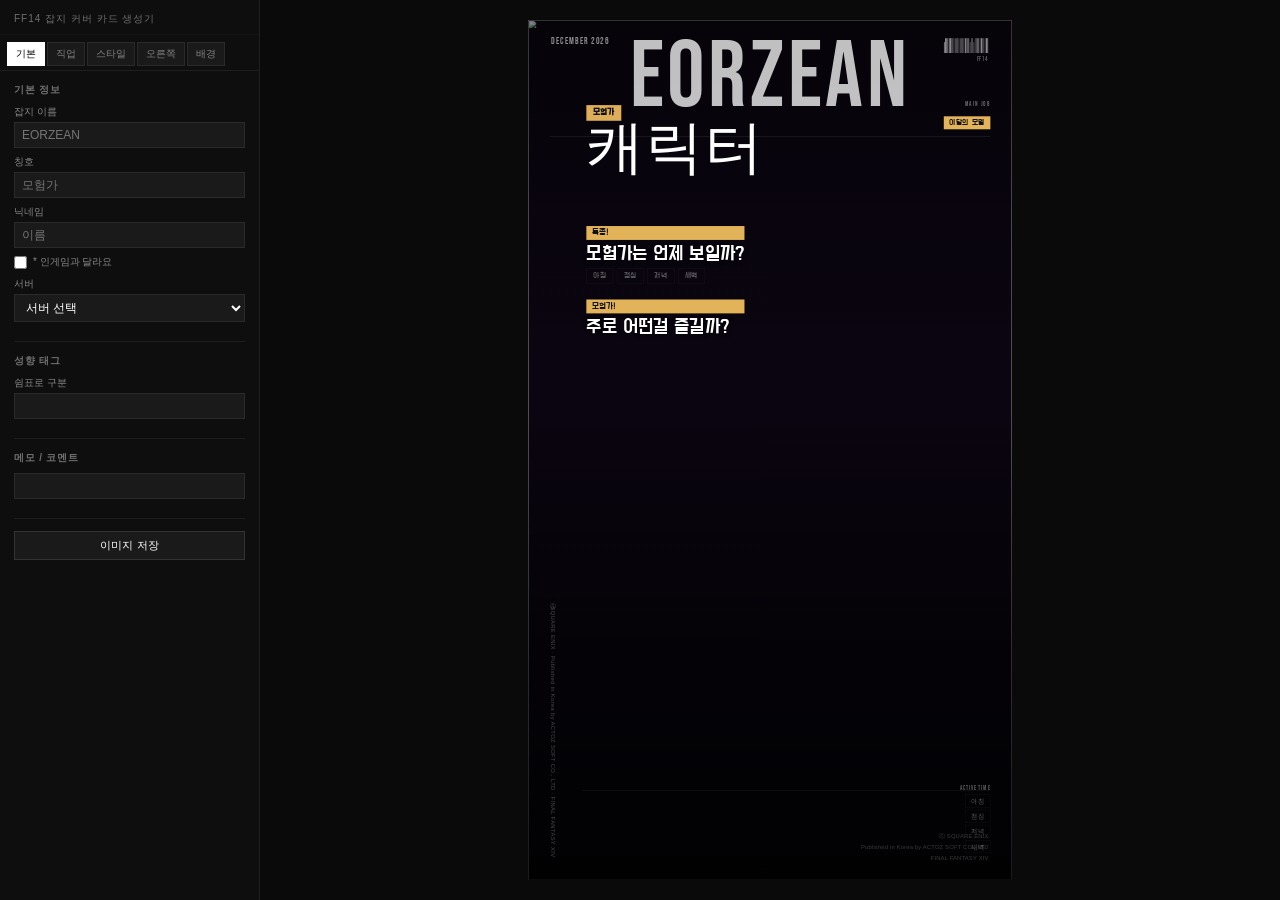
==== index_fixed.html @ 707f7af3 "Merge branch 'main' of https://github.com/afliate/ff14-ppcard" ====
<!DOCTYPE html>
<html lang="ko">
<head>
<meta charset="UTF-8">
<title>FF14 잡지 커버 카드 생성기</title>
<link href="https://fonts.googleapis.com/css2?family=Do+Hyeon&family=Noto+Serif+KR:wght@400;700;900&family=Bebas+Neue&family=Noto+Sans+KR:wght@300;400;500&display=swap" rel="stylesheet">
<script src="https://html2canvas.hertzen.com/dist/html2canvas.min.js"></script>
<style>
* { box-sizing: border-box; margin: 0; padding: 0; }

body {
  background: #111;
  color: white;
  font-family: 'Noto Sans KR', sans-serif;
  display: flex;
  height: 100vh;
  overflow: hidden;
}

/* ══════════════════════════════
   패널
══════════════════════════════ */
.panel {
  width: 260px;
  min-width: 260px;
  background: #0e0e0e;
  border-right: 1px solid #1e1e1e;
  height: 100vh;
  display: flex;
  flex-direction: column;
  font-family: sans-serif;
}
.panel-title {
  font-size: 10px;
  padding: 12px 14px 8px;
  opacity: 0.4;
  letter-spacing: 0.1em;
  text-transform: uppercase;
  border-bottom: 1px solid #1e1e1e;
  flex-shrink: 0;
}

/* 탭 */
.tab-bar {
  display: flex;
  flex-wrap: wrap;
  gap: 2px;
  padding: 7px 7px 4px;
  border-bottom: 1px solid #1e1e1e;
  flex-shrink: 0;
}
.tab-btn {
  padding: 4px 8px;
  background: #1a1a1a;
  border: 1px solid #2a2a2a;
  color: rgba(255,255,255,0.45);
  cursor: pointer;
  font-size: 10px;
  font-family: sans-serif;
  transition: all 0.12s;
}
.tab-btn:hover { background: #242424; color: rgba(255,255,255,0.7); }
.tab-btn.active { background: white; color: black; border-color: white; }
.tab-content { display: none; flex: 1; overflow-y: auto; padding: 12px 14px; }
.tab-content.active { display: block; }

.section { margin-bottom: 12px; padding-bottom: 12px; border-bottom: 1px solid #1e1e1e; }
.section:last-child { border-bottom: none; }
.section h3 { font-size: 10px; opacity: 0.4; margin-bottom: 8px; text-transform: uppercase; letter-spacing: 0.08em; }
.field { display: flex; flex-direction: column; gap: 3px; margin-bottom: 7px; }
.field label { font-size: 10px; opacity: 0.5; }
.field input[type="text"],
.field input[type="range"],
.field select {
  width: 100%;
  padding: 5px 7px;
  background: #1a1a1a;
  border: 1px solid #2a2a2a;
  color: white;
  font-size: 12px;
  font-family: sans-serif;
}
.field input[type="range"] { padding: 4px 0; cursor: pointer; }
.field select option { background: #1a1a1a; }
input[type="file"] { font-size: 11px; color: #888; width: 100%; }
.check-row { display: flex; align-items: center; gap: 6px; margin-top: 4px; }
.check-row input[type="checkbox"] { cursor: pointer; }
.check-row label { font-size: 10px; opacity: 0.5; cursor: pointer; }

/* 직업 패널 */
.job-section-header {
  display: flex;
  align-items: center;
  justify-content: space-between;
  cursor: pointer;
  padding: 4px 0;
  user-select: none;
}
.job-section-header span { font-size: 10px; opacity: 0.4; text-transform: uppercase; letter-spacing: 0.08em; }
.job-section-body.collapsed { display: none; }
.job-category { margin-bottom: 8px; }
.job-title { font-size: 10px; opacity: 0.4; margin-bottom: 5px; }
.job-subrow { display: flex; align-items: center; gap: 5px; margin-bottom: 4px; }
.job-subtitle { width: 34px; font-size: 9px; opacity: 0.4; flex-shrink: 0; }
.job-row { display: flex; flex-wrap: wrap; gap: 3px; }
.job-icon {
  width: 24px; height: 24px;
  cursor: pointer;
  filter: invert(1);
  opacity: 0.35;
  transition: opacity 0.1s;
}
.job-icon:hover { opacity: 0.75; }
.job-icon.selected { opacity: 1; outline: 1px solid rgba(255,255,255,0.6); outline-offset: 1px; }
.job-icon.main-selected { opacity: 1; outline: 2px solid #f5c518; outline-offset: 1px; }

.main-job-select-grid { display: flex; flex-wrap: wrap; gap: 4px; margin-top: 4px; }
.main-job-select-icon {
  width: 28px; height: 28px;
  cursor: pointer;
  filter: invert(1);
  opacity: 0.3;
  transition: opacity 0.1s;
}
.main-job-select-icon:hover { opacity: 0.7; }
.main-job-select-icon.selected { opacity: 1; outline: 2px solid #f5c518; outline-offset: 1px; }

/* 플레이스타일 패널 */
.playstyle-grid { display: flex; flex-wrap: wrap; gap: 4px; margin-top: 4px; }
.ps-icon {
  width: 28px; height: 28px;
  cursor: pointer;
  opacity: 0.3;
  transition: opacity 0.1s;
}
.ps-icon:hover { opacity: 0.6; }
.ps-icon.selected { opacity: 1; outline: 1px solid white; outline-offset: 1px; }

/* 시간대 버튼 */
.time-btn {
  padding: 5px 10px;
  background: #1a1a1a;
  border: 1px solid #333;
  color: white;
  cursor: pointer;
  font-size: 11px;
}
.time-btn.active { background: white; color: black; }

.section button {
  padding: 6px;
  background: #1a1a1a;
  border: 1px solid #333;
  color: white;
  cursor: pointer;
  font-size: 11px;
  flex: 1;
}
.section button:hover { background: #252525; }
.save-btn {
  width: 100%;
  padding: 8px;
  background: #1a1a1a;
  border: 1px solid #444;
  color: white;
  cursor: pointer;
  font-size: 12px;
}
.save-btn:hover { background: #252525; }

/* ══════════════════════════════
   미리보기
══════════════════════════════ */
.preview-container {
  flex: 1;
  display: flex;
  justify-content: center;
  align-items: flex-start;
  overflow: hidden;
  padding: 20px;
  background: #0a0a0a;
}
.preview-wrapper { transform-origin: top center; }

/* ══════════════════════════════
   카드 본체
══════════════════════════════ */
.card {
  position: relative;
  overflow: hidden;
  background: #0a0510;
  font-family: 'Noto Sans KR', sans-serif;
}
.card.vertical   { width: 1080px; height: 1920px; }
.card.horizontal { width: 1920px; height: 1080px; }

.card .bg {
  position: absolute; inset: 0;
  width: 100%; height: 100%;
  object-fit: cover; object-position: center top;
  z-index: 0;
}
.card-overlay {
  position: absolute; inset: 0;
  background: linear-gradient(
    to bottom,
    rgba(0,0,0,0.45) 0%, rgba(0,0,0,0.1) 25%,
    transparent 45%, rgba(0,0,0,0.55) 72%, rgba(0,0,0,0.88) 100%
  );
  z-index: 1; pointer-events: none;
}

/* 상단 */
.card-top {
  position: absolute;
  top: 0; left: 0; right: 0; height: 110px;
  display: flex; align-items: flex-start; justify-content: space-between;
  padding: 36px 52px 0;
  z-index: 10;
}
.card-date {
  font-size: 20px; opacity: 0.55;
  letter-spacing: 0.12em; font-family: 'Bebas Neue', sans-serif;
}
.barcode-area { display: flex; flex-direction: column; align-items: flex-end; gap: 4px; }
.barcode-svg { width: 100px; height: 38px; }
.barcode-label { font-size: 14px; opacity: 0.35; letter-spacing: 0.08em; font-family: 'Bebas Neue', sans-serif; }

/* 메인 타이틀 */
#mainTitle {
  position: absolute;
  top: 38px; left: 0; right: 0;
  text-align: center;
  font-family: 'Bebas Neue', sans-serif;
  font-size: 210px; line-height: 0.88; letter-spacing: 8px;
  color: white; opacity: 0.75;
  z-index: 2; pointer-events: none; user-select: none;
}

/* 구분선 */
.card-divider-top {
  position: absolute; top: 260px; left: 48px; right: 48px;
  height: 1px; background: rgba(255,255,255,0.15); z-index: 10;
}
.card-divider-bottom {
  position: absolute; bottom: 200px; left: 120px; right: 48px;
  height: 1px; background: rgba(255,255,255,0.1); z-index: 10;
}

/* 왼쪽 세로 */
.card-left {
  position: absolute;
  left: 0; top: 120px; bottom: 0; width: 110px;
  display: flex; flex-direction: column;
  align-items: center; justify-content: flex-end;
  padding-bottom: 50px; z-index: 10;
}
#subJobDisplay { display: flex; flex-direction: column; gap: 6px; align-items: center; margin-bottom: 16px; }
.sub-job-row { display: flex; gap: 6px; }
.job-card-icon-sub { width: 44px; height: 44px; filter: invert(1); opacity: 0.75; }
.card-credit {
  writing-mode: vertical-rl; text-orientation: mixed;
  font-size: 13px; opacity: 0.28; letter-spacing: 0.06em;
  font-family: sans-serif; line-height: 1.4; white-space: nowrap;
}

/* 오른쪽 영역 */
.card-right {
  position: absolute;
  right: 48px; top: 180px; bottom: 60px; width: 230px;
  display: flex; flex-direction: column; align-items: flex-end;
  z-index: 10;
}
.main-job-area {
  display: flex; flex-direction: column; align-items: center;
  gap: 6px; margin-bottom: 18px;
}
#mainJobIcon {
  width: 100px; height: 100px;
  filter: drop-shadow(0 0 10px rgba(245,197,24,0.85));
  display: none;
}
.main-job-label { font-size: 14px; opacity: 0.4; letter-spacing: 0.14em; font-family: 'Bebas Neue', sans-serif; }

.model-block {
  width: 100%; display: flex; flex-direction: column;
  align-items: flex-end; gap: 5px; margin-bottom: 24px;
}
.model-label-box {
  background: rgba(245, 195, 95, 0.92);
  padding: 3px 12px;
  font-size: 18px; font-family: 'Do Hyeon', sans-serif;
  color: #111; letter-spacing: 0.05em;
}
.model-heading {
  font-size: 24px; opacity: 0.85;
  letter-spacing: 0.1em; font-family: 'Bebas Neue', sans-serif;
}
.model-name-display {
  font-size: 20px; opacity: 0.6;
  font-family: 'Noto Sans KR', sans-serif; font-weight: 300;
  text-align: right; line-height: 1.4;
}

.ps-display-row { display: flex; flex-wrap: wrap; gap: 10px; margin-top: 4px; }
.ps-display-item { display: flex; flex-direction: column; align-items: center; gap: 4px; }
.ps-display-icon { width: 46px; height: 46px; opacity: 0.8; }
.ps-display-name { font-size: 13px; opacity: 0.6; font-family: 'Noto Sans KR', sans-serif; white-space: nowrap; }

#activeTimeDisplay { display: flex; flex-direction: column; gap: 5px; align-items: flex-end; margin-top: auto; }
.time-label { font-size: 14px; opacity: 0.35; letter-spacing: 0.1em; font-family: 'Bebas Neue', sans-serif; margin-bottom: 2px; }
.time-slot { padding: 3px 12px; border: 1px solid rgba(255,255,255,0.2); font-size: 15px; opacity: 0.3; letter-spacing: 0.06em; }
.time-slot.active { border-color: white; opacity: 1; background: rgba(255,255,255,0.08); }

.bottom-left {
  position: absolute;
  top: 190px; left: 130px;
  z-index: 7;
}
.ingame-note { font-size: 16px; opacity: 0.38; letter-spacing: 0.04em; margin-bottom: 4px; font-family: sans-serif; }
.feature-box {
  display: inline-block;
  background: rgba(240, 190, 95, 0.92);
  padding: 5px 14px; font-size: 20px; font-weight: bold;
  letter-spacing: 0.08em; margin-bottom: 8px;
  font-family: 'Do Hyeon', sans-serif;
  color: #111;
}
#cardName { font-family: 'Bebas Neue', sans-serif; font-size: 130px; line-height: 0.88; letter-spacing: 2px; color: white; }
#serverDisplay { font-size: 22px; opacity: 0.5; letter-spacing: 0.06em; font-family: 'Bebas Neue', sans-serif; margin-top: 10px; }

.card-features-left {
  position: absolute;
  top: 460px; left: 130px;
  z-index: 8;
  display: flex; flex-direction: column; gap: 36px;
  max-width: 460px;
}
.feature-block { display: flex; flex-direction: column; gap: 6px; }
.feat-label {
  display: inline-block;
  background: rgba(245, 195, 95, 0.92);
  padding: 3px 12px; font-size: 20px;
  font-family: 'Do Hyeon', sans-serif;
  color: #111; letter-spacing: 0.06em; margin-bottom: 2px;
}
.feat-title {
  font-size: 44px; line-height: 1.05;
  font-family: 'Do Hyeon', sans-serif;
  color: white; text-shadow: 1px 2px 10px rgba(0,0,0,0.6);
}
.feat-subtitle {
  font-size: 20px; opacity: 0.65; line-height: 1.5;
  font-family: 'Noto Sans KR', sans-serif; font-weight: 300;
}

.time-slots-card { display: flex; gap: 8px; flex-wrap: wrap; margin-top: 4px; }
.time-slot-card {
  padding: 4px 14px;
  border: 1px solid rgba(255,255,255,0.2);
  font-size: 18px; opacity: 0.3; letter-spacing: 0.06em;
  font-family: 'Do Hyeon', sans-serif;
}
.time-slot-card.active {
  border-color: white; opacity: 1;
  background: rgba(255,255,255,0.08);
}

.card-feature-right {
  position: absolute;
  top: 760px; right: 48px;
  z-index: 8;
  max-width: 230px;
  text-align: right;
  display: flex; flex-direction: column; gap: 8px;
}
.feat-right-label {
  display: inline-block; align-self: flex-end;
  background: rgba(245, 195, 95, 0.92);
  padding: 3px 12px; font-size: 18px;
  font-family: 'Do Hyeon', sans-serif;
  color: #111; letter-spacing: 0.05em;
}
.feat-right-sub {
  font-size: 19px; opacity: 0.65; line-height: 1.55;
  font-family: 'Noto Sans KR', sans-serif; font-weight: 300;
}

#cardTags { position: absolute; bottom: 130px; left: 120px; z-index: 10; display: flex; flex-wrap: wrap; gap: 6px; }
.tag { border: 1px solid rgba(255,255,255,0.55); padding: 3px 12px; font-size: 16px; letter-spacing: 0.05em; font-family: sans-serif; }

#cardMemo { position: absolute; bottom: 80px; left: 120px; font-size: 17px; opacity: 0.4; letter-spacing: 0.04em; font-family: sans-serif; z-index: 10; }

#lineArt {
  position: absolute; bottom: -40px; left: 50%; transform: translateX(-50%);
  width: 620px; height: 620px; object-fit: contain;
  filter: invert(1);
  z-index: 5; pointer-events: none; display: none;
}

.copyright {
  position: absolute; bottom: 36px; right: 52px;
  font-size: 13px; opacity: 0.22; line-height: 1.9;
  letter-spacing: 0.03em; font-family: sans-serif; text-align: right; z-index: 10;
}
</style>
</head>
<body>

<!-- ══════════════ 패널 ══════════════ -->
<div class="panel">
  <div class="panel-title">FF14 잡지 커버 카드 생성기</div>
  <div class="tab-bar">
    <button class="tab-btn active" onclick="switchTab('tab-basic',this)">기본</button>
    <button class="tab-btn" onclick="switchTab('tab-jobs',this)">직업</button>
    <button class="tab-btn" onclick="switchTab('tab-style',this)">스타일</button>
    <button class="tab-btn" onclick="switchTab('tab-right',this)">오른쪽</button>
    <button class="tab-btn" onclick="switchTab('tab-bg',this)">배경</button>
  </div>

  <!-- 탭: 기본 -->
  <div class="tab-content active" id="tab-basic">
    <div class="section">
      <h3>기본 정보</h3>
      <div class="field">
        <label>잡지 이름</label>
        <input type="text" id="titleInput" oninput="updateCard()" placeholder="EORZEAN">
      </div>
      <div class="field">
        <label>칭호</label>
        <input type="text" id="titleBoxInput" oninput="updateCard()" placeholder="모험가">
      </div>
      <div class="field">
        <label>닉네임</label>
        <input type="text" id="nameInput" oninput="updateCard()" placeholder="이름">
      </div>
      <div class="check-row">
        <input type="checkbox" id="ingameCheck" onchange="updateCard()">
        <label for="ingameCheck">* 인게임과 달라요</label>
      </div>
      <div class="field" style="margin-top:8px;">
        <label>서버</label>
        <select id="serverInput" onchange="updateCard()">
          <option value="">서버 선택</option>
          <option>카벙클</option>
          <option>초코보</option>
          <option>모그리</option>
          <option>톤베리</option>
          <option>펜리르</option>
        </select>
      </div>
    </div>
    <div class="section">
      <h3>성향 태그</h3>
      <div class="field">
        <label>쉼표로 구분</label>
        <input type="text" id="tagInput" oninput="updateCard()">
      </div>
    </div>
    <div class="section">
      <h3>메모 / 코멘트</h3>
      <div class="field">
        <input type="text" id="memoInput" oninput="updateCard()">
      </div>
    </div>
    <div class="section">
      <button class="save-btn" onclick="saveImage()">이미지 저장</button>
    </div>
  </div>

  <!-- 탭: 직업 -->
  <div class="tab-content" id="tab-jobs">
    <div class="section">
      <h3>메인 직업</h3>
      <div style="font-size:9px;opacity:0.35;margin-bottom:6px;">클릭으로 선택 / 다시 클릭하면 해제</div>
      <div class="main-job-select-grid" id="mainJobSelect"></div>
    </div>
    <div class="section">
      <div class="job-section-header" onclick="toggleJobSection()">
        <span>보유 직업</span>
        <span id="jobArrow" style="font-size:10px;opacity:0.4;">▼</span>
      </div>
      <div class="job-section-body" id="jobSectionBody">
        <div style="display:flex;gap:6px;margin:6px 0;">
          <button onclick="selectAllJobs()">전체 선택</button>
          <button onclick="clearJobs()">전체 해제</button>
        </div>
        <div id="jobSelect"></div>
      </div>
    </div>
  </div>

  <!-- 탭: 스타일 (시간대 + 플레이스타일) -->
  <div class="tab-content" id="tab-style">
    <div class="section">
      <h3>활동 시간대</h3>
      <div style="font-size:9px;opacity:0.3;margin-bottom:6px;">왼쪽 블록 1에 표시됩니다</div>
      <div style="display:flex;gap:5px;flex-wrap:wrap;">
        <button class="time-btn" data-time="아침" onclick="toggleTime(this)">아침</button>
        <button class="time-btn" data-time="점심" onclick="toggleTime(this)">점심</button>
        <button class="time-btn" data-time="저녁" onclick="toggleTime(this)">저녁</button>
        <button class="time-btn" data-time="새벽" onclick="toggleTime(this)">새벽</button>
      </div>
    </div>
    <div class="section">
      <h3>플레이 스타일</h3>
      <div style="font-size:9px;opacity:0.3;margin-bottom:6px;">왼쪽 블록 2에 아이콘+이름으로 표시됩니다</div>
      <div class="playstyle-grid" id="playstyleSelect"></div>
    </div>
  </div>

  <!-- 탭: 특종 -->
  <div class="tab-content" id="tab-right">
    <div class="section">
      <h3>이달의 모델</h3>
      <div style="font-size:9px;opacity:0.3;margin-bottom:6px;">오른쪽 상단에 표시됩니다</div>
      <div class="field">
        <label>부제 (닉네임 등)</label>
        <input type="text" id="modelNameInput" oninput="updateCard()" placeholder="새벽의 모험가">
      </div>
    </div>
    <div class="section">
      <h3>오른쪽 특집 블록</h3>
      <div style="font-size:9px;opacity:0.3;margin-bottom:6px;">「이 모험가 대단하다!」 라벨 고정</div>
      <div class="field">
        <label>내용 입력</label>
        <input type="text" id="featRightSub" oninput="updateCard()" placeholder="함께하면 든든한 모험가입니다">
      </div>
    </div>
  </div>

  <!-- 탭: 배경 -->
  <div class="tab-content" id="tab-bg">
    <div class="section">
      <h3>배경 이미지</h3>
      <input type="file" accept="image/*" onchange="loadBgImage(event)">
      <div style="font-size:9px;opacity:0.3;margin-top:4px;">업로드 후 드래그로 위치 조정</div>
    </div>
    <div class="section">
      <h3>라인아트 선택</h3>
      <div style="font-size:9px;opacity:0.3;margin-bottom:6px;">created by SIREN · ko-fi.com/s/2e76352d92</div>
      <div id="lineArtSelect" style="display:flex;flex-wrap:wrap;gap:4px;"></div>
      <div style="margin-top:8px;">
        <button onclick="clearLineArt()" style="width:100%;padding:6px;background:#1a1a1a;border:1px solid #333;color:white;cursor:pointer;font-size:11px;">라인아트 제거</button>
      </div>
    </div>
    <div class="section">
      <h3>라인아트 불투명도</h3>
      <div class="field">
        <label id="opacityLabel">70%</label>
        <input type="range" id="lineArtOpacity" min="0" max="100" value="70" oninput="updateLineArtOpacity(this)">
      </div>
    </div>
  </div>
</div>


<!-- ══════════════ 미리보기 ══════════════ -->
<div class="preview-container">
  <div class="preview-wrapper" id="previewWrapper">
    <div class="card vertical" id="card">

      <img class="bg" id="bgImage" src="">
      <div class="card-overlay"></div>

      <!-- 상단: 날짜(자동) + 바코드 -->
      <div class="card-top">
        <div class="card-date" id="cardDate"></div>
        <div class="barcode-area">
          <svg class="barcode-svg" id="barcodeSvg" viewBox="0 0 100 38"></svg>
          <div class="barcode-label" id="barcodeLabel">FF14-PROFILE</div>
        </div>
      </div>

      <!-- 메인 타이틀 (가운데) -->
      <div id="mainTitle">EORZEAN</div>

      <!-- 구분선 -->
      <div class="card-divider-top"></div>

      <!-- 칭호 + 닉네임 + 서버 -->
      <div class="bottom-left">
        <div class="ingame-note" id="ingameNote" style="display:none;">* 인게임과 달라요</div>
        <div class="feature-box" id="featureBox">모험가</div>
        <div id="cardName">캐릭터</div>
        <div id="serverDisplay"></div>
      </div>

      <!-- 왼쪽 세로: 잡 아이콘 + 출처 -->
      <div class="card-left">
        <div id="subJobDisplay"></div>
        <div class="card-credit">ⓒ SQUARE ENIX · Published in Korea by ACTOZ SOFT CO., LTD · FINAL FANTASY XIV</div>
      </div>

      <!-- 오른쪽: 메인잡 → 이달의모델 → 활동시간 -->
      <div class="card-right">
        <div class="main-job-area">
          <img id="mainJobIcon" src="">
          <div class="main-job-label">MAIN JOB</div>
        </div>
        <div class="model-block" id="modelBlock">
          <div class="model-label-box">이달의 모델</div>
          <div class="model-name-display" id="modelNameDisplay"></div>
        </div>
        <div id="activeTimeDisplay">
          <div class="time-label">ACTIVE TIME</div>
        </div>
      </div>

      <!-- 오른쪽 특집 블록 -->
      <div class="card-feature-right" id="cardFeatRight"></div>

      <!-- 왼쪽 특집 블록들 -->
      <div class="card-features-left">
        <div class="feature-block">
          <div class="feat-label">특종!</div>
          <div class="feat-title">모험가는 언제 보일까?</div>
          <div class="time-slots-card" id="timeSlotsCard"></div>
        </div>
        <div class="feature-block">
          <div class="feat-label">모험가!</div>
          <div class="feat-title">주로 어떤걸 즐길까?</div>
          <div class="ps-display-row" id="psDisplayRow"></div>
        </div>
      </div>

      <!-- 하단 구분선 -->
      <div class="card-divider-bottom"></div>

      <!-- 성향 태그 -->
      <div id="cardTags"></div>

      <!-- 메모 -->
      <div id="cardMemo"></div>

      <!-- 라인아트 -->
      <img id="lineArt" src="">

      <!-- 저작권 -->
      <div class="copyright">
        ⓒ SQUARE ENIX<br>
        Published in Korea by ACTOZ SOFT CO., LTD<br>
        FINAL FANTASY XIV
      </div>

    </div>
  </div>
</div>


<script>
const jobCategories = {
  "전투": {
    "탱커": ["pld","war","drk","gnb"],
    "힐러": ["whm","sch","ast","sge"],
    "근딜": ["mnk","drg","nin","sam","rpr","vpr"],
    "원딜": ["brd","mch","dnc"],
    "마딜": ["blm","smn","rdm","pct","blu"]
  }
};

const playstyleList = [
  {id:1,label:"RP"},{id:2,label:"플레이어 이벤트"},{id:3,label:"레벨링"},
  {id:4,label:"초보자"},{id:5,label:"부담 없이"},{id:6,label:"진지한 공략"},
  {id:9,label:"제작"},{id:10,label:"채광/원예"},{id:11,label:"하우징"},
  {id:12,label:"마물사냥"},{id:13,label:"보물찾기"},{id:14,label:"PvP"},
  {id:15,label:"낚시"},{id:16,label:"작패유희"},{id:17,label:"악기 연주"},
  {id:18,label:"장비 투영"},{id:19,label:"단체 자세"},{id:20,label:"골드 소서"},
  {id:21,label:"대화 나누기"},{id:22,label:"메인 퀘스트"},{id:23,label:"필드 탐색"},
  {id:24,label:"던전 탐색"},{id:25,label:"무인도 개척"},{id:26,label:"길 모으기"},
  {id:27,label:"업적"},{id:28,label:"던전"},{id:29,label:"레이드"},
  {id:30,label:"토벌전"},{id:31,label:"절 레이드"},{id:32,label:"딥 던전"},
  {id:33,label:"무작위 임무"},{id:35,label:"멘토"},
];

let selectedJobs = [];
let mainJob = null;
let activeTimes = [];
let selectedPlaystyles = [];

function getAllJobsInOrder() {
  const all = [];
  Object.values(jobCategories).forEach(cat => {
    if (Array.isArray(cat)) all.push(...cat);
    else Object.values(cat).forEach(sub => all.push(...sub));
  });
  return all;
}

function switchTab(id, btn) {
  document.querySelectorAll('.tab-content').forEach(el => el.classList.remove('active'));
  document.querySelectorAll('.tab-btn').forEach(el => el.classList.remove('active'));
  document.getElementById(id).classList.add('active');
  btn.classList.add('active');
}

function getCurrentDate() {
  const now = new Date();
  const months = ["JANUARY","FEBRUARY","MARCH","APRIL","MAY","JUNE",
                  "JULY","AUGUST","SEPTEMBER","OCTOBER","NOVEMBER","DECEMBER"];
  return `${months[now.getMonth()]} ${now.getFullYear()}`;
}

function updateCard() {
  document.getElementById("mainTitle").innerText =
    (document.getElementById("titleInput").value || "EORZEAN").toUpperCase();

  document.getElementById("cardDate").innerText = getCurrentDate();

  document.getElementById("featureBox").innerText =
    document.getElementById("titleBoxInput").value || "모험가";

  const nameVal = document.getElementById("nameInput").value;
  document.getElementById("cardName").innerText = nameVal || "캐릭터";
  document.getElementById("barcodeLabel").innerText = (nameVal||"FF14").toUpperCase().slice(0,12);

  document.getElementById("ingameNote").style.display =
    document.getElementById("ingameCheck").checked ? "block" : "none";

  document.getElementById("serverDisplay").innerText =
    document.getElementById("serverInput").value || "";

  const mainIcon = document.getElementById("mainJobIcon");
  if (mainJob) {
    mainIcon.src = `images/jobs/ffxivjobssvg_meteor/${mainJob}.svg`;
    mainIcon.style.display = "block";
  } else {
    mainIcon.style.display = "none";
  }

  document.getElementById("modelNameDisplay").innerText =
    document.getElementById("modelNameInput").value || "";

  const allJobs = getAllJobsInOrder();
  const subJobs = allJobs.filter(j => selectedJobs.includes(j) && j !== mainJob);
  let subHtml = "";
  for (let i = 0; i < subJobs.length; i += 2) {
    subHtml += `<div class="sub-job-row">`;
    subHtml += `<img class="job-card-icon-sub" src="images/jobs/ffxivjobssvg_meteor/${subJobs[i]}.svg">`;
    if (subJobs[i+1]) subHtml += `<img class="job-card-icon-sub" src="images/jobs/ffxivjobssvg_meteor/${subJobs[i+1]}.svg">`;
    subHtml += `</div>`;
  }
  document.getElementById("subJobDisplay").innerHTML = subHtml;

  document.getElementById("psDisplayRow").innerHTML =
    selectedPlaystyles.map(id => {
      const num = String(id).padStart(2,"0");
      const lbl = playstyleList.find(p=>p.id===id)?.label || "";
      return `<div class="ps-display-item">
        <img class="ps-display-icon" src="images/activity/1/${num}.png" title="${lbl}">
        <span class="ps-display-name">${lbl}</span>
      </div>`;
    }).join("");

  const slots = ["아침","점심","저녁","새벽"]
    .map(t => `<div class="time-slot ${activeTimes.includes(t)?'active':''}">${t}</div>`).join("");
  document.getElementById("activeTimeDisplay").innerHTML =
    `<div class="time-label">ACTIVE TIME</div>${slots}`;

  document.getElementById("timeSlotsCard").innerHTML =
    ["아침","점심","저녁","새벽"]
      .map(t => `<div class="time-slot-card ${activeTimes.includes(t)?'active':''}">${t}</div>`).join("");

  const rsub = document.getElementById("featRightSub").value.trim();
  document.getElementById("cardFeatRight").innerHTML =
    rsub ? `<div class="feat-right-label">이 모험가 대단하다!</div>
            <div class="feat-right-sub">${rsub}</div>` : "";

  document.getElementById("cardTags").innerHTML =
    (document.getElementById("tagInput").value||"")
      .split(",").map(t=>t.trim()).filter(t=>t)
      .map(t=>`<span class="tag">${t}</span>`).join("");

  document.getElementById("cardMemo").innerText =
    document.getElementById("memoInput").value || "";
}

function drawBarcode() {
  const svg = document.getElementById("barcodeSvg");
  const bars = 36, w = 100, h = 38;
  let html = "";
  for (let i = 0; i < bars; i++) {
    const x = (i/bars)*w;
    const bw = Math.random()<0.35 ? 2.0 : 1.0;
    const bh = Math.random()<0.18 ? h*0.65 : h*0.88;
    html += `<rect x="${x.toFixed(1)}" y="${(h-bh).toFixed(1)}" width="${bw}" height="${bh.toFixed(1)}" fill="white" opacity="0.6"/>`;
  }
  svg.innerHTML = html;
}

function renderMainJobSelect() {
  document.getElementById("mainJobSelect").innerHTML =
    getAllJobsInOrder().map(job =>
      `<img src="images/jobs/ffxivjobssvg/${job}.svg"
            class="main-job-select-icon" id="mjs-${job}"
            onclick="setMainJob('${job}')" title="${job}">`
    ).join("");
}

function setMainJob(job) {
  mainJob = (mainJob === job) ? null : job;
  if (mainJob && !selectedJobs.includes(job)) { selectedJobs.push(job); updateSelectionUI(); }
  document.querySelectorAll(".main-job-select-icon").forEach(el=>el.classList.remove("selected"));
  if (mainJob) document.getElementById(`mjs-${mainJob}`)?.classList.add("selected");
  updateCard();
}

function renderJobSelect() {
  let html = "";
  for (const category in jobCategories) {
    const data = jobCategories[category];
    html += `<div class="job-category"><div class="job-title">${category}</div>`;
    for (const sub in data) {
      html += `<div class="job-subrow"><div class="job-subtitle">${sub}</div><div class="job-row">`;
      data[sub].forEach(job => {
        html += `<img src="images/jobs/ffxivjobssvg/${job}.svg" class="job-icon" id="icon-${job}" onclick="toggleJob('${job}')" title="${job}">`;
      });
      html += `</div></div>`;
    }
    html += `</div>`;
  }
  document.getElementById("jobSelect").innerHTML = html;
}

function togglePlaystyle(id) {
  if (selectedPlaystyles.includes(id)) {
    selectedPlaystyles = selectedPlaystyles.filter(x=>x!==id);
    document.getElementById(`ps-${id}`).classList.remove("selected");
  } else {
    selectedPlaystyles.push(id);
    document.getElementById(`ps-${id}`).classList.add("selected");
  }
  updateCard();
}

function toggleJob(job) {
  if (selectedJobs.includes(job)) {
    selectedJobs = selectedJobs.filter(j=>j!==job);
    if (mainJob === job) {
      mainJob = null;
      document.querySelectorAll(".main-job-select-icon").forEach(el=>el.classList.remove("selected"));
    }
  } else {
    selectedJobs.push(job);
  }
  updateSelectionUI();
  updateCard();
}

function updateSelectionUI() {
  document.querySelectorAll(".job-icon").forEach(el => {
    const job = el.id.replace("icon-","");
    el.classList.remove("selected","main-selected");
    if (job === mainJob) el.classList.add("main-selected");
    else if (selectedJobs.includes(job)) el.classList.add("selected");
  });
}

function selectAllJobs() { selectedJobs = getAllJobsInOrder(); updateSelectionUI(); updateCard(); }
function clearJobs() {
  selectedJobs = []; mainJob = null;
  document.querySelectorAll(".main-job-select-icon").forEach(el=>el.classList.remove("selected"));
  updateSelectionUI(); updateCard();
}

function toggleJobSection() {
  const body = document.getElementById("jobSectionBody");
  const arrow = document.getElementById("jobArrow");
  body.classList.toggle("collapsed");
  arrow.innerText = body.classList.contains("collapsed") ? "▶" : "▼";
}

function renderPlaystyleSelect() {
  document.getElementById("playstyleSelect").innerHTML =
    playstyleList.map(p => {
      const num = String(p.id).padStart(2,"0");
      return `<img src="images/activity/1/${num}.png" class="ps-icon" id="ps-${p.id}" onclick="togglePlaystyle(${p.id})" title="${p.label}">`;
    }).join("");
}

function renderLineArtSelect() {
  document.getElementById("lineArtSelect").innerHTML =
    getAllJobsInOrder().map(job =>
      `<img src="images/jobs/ffxivjobssvg/${job}.svg"
            class="lineart-select-icon" id="la-${job}"
            style="width:22px;height:22px;cursor:pointer;filter:invert(1);opacity:0.4;transition:opacity 0.1s;"
            onclick="setLineArt('${job}')" title="${job}">`
    ).join("");
}

function setLineArt(job) {
  const la = document.getElementById("lineArt");
  la.src = `images/jobs/CL/${job.toUpperCase()}.png`;
  la.style.display = "block";
  const opacity = document.getElementById("lineArtOpacity").value / 100;
  la.style.opacity = opacity;
  document.querySelectorAll(".lineart-select-icon").forEach(el => {
    el.style.opacity = "0.4"; el.style.outline = "none";
  });
  const sel = document.getElementById(`la-${job}`);
  if (sel) { sel.style.opacity = "1"; sel.style.outline = "1px solid white"; sel.style.outlineOffset = "1px"; }
}

function clearLineArt() {
  const la = document.getElementById("lineArt");
  la.style.display = "none"; la.src = "";
  document.querySelectorAll(".lineart-select-icon").forEach(el => {
    el.style.opacity = "0.4"; el.style.outline = "none";
  });
}

function updateLineArtOpacity(input) {
  document.getElementById("opacityLabel").innerText = input.value + "%";
  const la = document.getElementById("lineArt");
  if (la.style.display !== "none") la.style.opacity = input.value / 100;
}

function toggleTime(btn) {
  const t = btn.dataset.time;
  if (activeTimes.includes(t)) { activeTimes = activeTimes.filter(x=>x!==t); btn.classList.remove("active"); }
  else { activeTimes.push(t); btn.classList.add("active"); }
  updateCard();
}

let bgPosX = 50, bgPosY = 50, isDragging = false, dragStartX, dragStartY;
function loadBgImage(event) {
  const file = event.target.files[0]; if (!file) return;
  const reader = new FileReader();
  reader.onload = e => {
    const bg = document.getElementById("bgImage");
    bg.src = e.target.result; bg.style.cursor = "grab";
    bg.removeEventListener("mousedown", startDrag);
    bg.addEventListener("mousedown", startDrag);
  };
  reader.readAsDataURL(file);
}
function startDrag(e) {
  isDragging = true; dragStartX = e.clientX; dragStartY = e.clientY;
  document.getElementById("bgImage").style.cursor = "grabbing";
  document.addEventListener("mousemove", onDrag); document.addEventListener("mouseup", stopDrag);
}
function onDrag(e) {
  if (!isDragging) return;
  const card = document.getElementById("card");
  bgPosX = Math.min(100, Math.max(0, bgPosX - (e.clientX - dragStartX) / card.offsetWidth * 100));
  bgPosY = Math.min(100, Math.max(0, bgPosY - (e.clientY - dragStartY) / card.offsetHeight * 100));
  document.getElementById("bgImage").style.objectPosition = `${bgPosX}% ${bgPosY}%`;
  dragStartX = e.clientX; dragStartY = e.clientY;
}
function stopDrag() {
  isDragging = false; document.getElementById("bgImage").style.cursor = "grab";
  document.removeEventListener("mousemove", onDrag); document.removeEventListener("mouseup", stopDrag);
}

function fitPreview() {
  const card = document.getElementById("card");
  const container = document.querySelector(".preview-container");
  const wrapper = document.getElementById("previewWrapper");
  const cw = container.clientWidth - 40, ch = container.clientHeight - 40;
  const cardW = card.classList.contains("vertical") ? 1080 : 1920;
  const cardH = card.classList.contains("vertical") ? 1920 : 1080;
  const scale = Math.min(cw / cardW, ch / cardH);
  wrapper.style.transform = `scale(${scale})`;
  wrapper.style.width = cardW + "px"; wrapper.style.height = cardH + "px";
}
function saveImage() {
  html2canvas(document.getElementById("card"), { scale: 2 }).then(canvas => {
    const link = document.createElement("a");
    link.download = "ff14_cover_card.png"; link.href = canvas.toDataURL(); link.click();
  });
}

renderJobSelect();
renderMainJobSelect();
renderLineArtSelect();
renderPlaystyleSelect();
drawBarcode();
updateCard();
fitPreview();
window.addEventListener("resize", fitPreview);
</script>
</body>
</html>
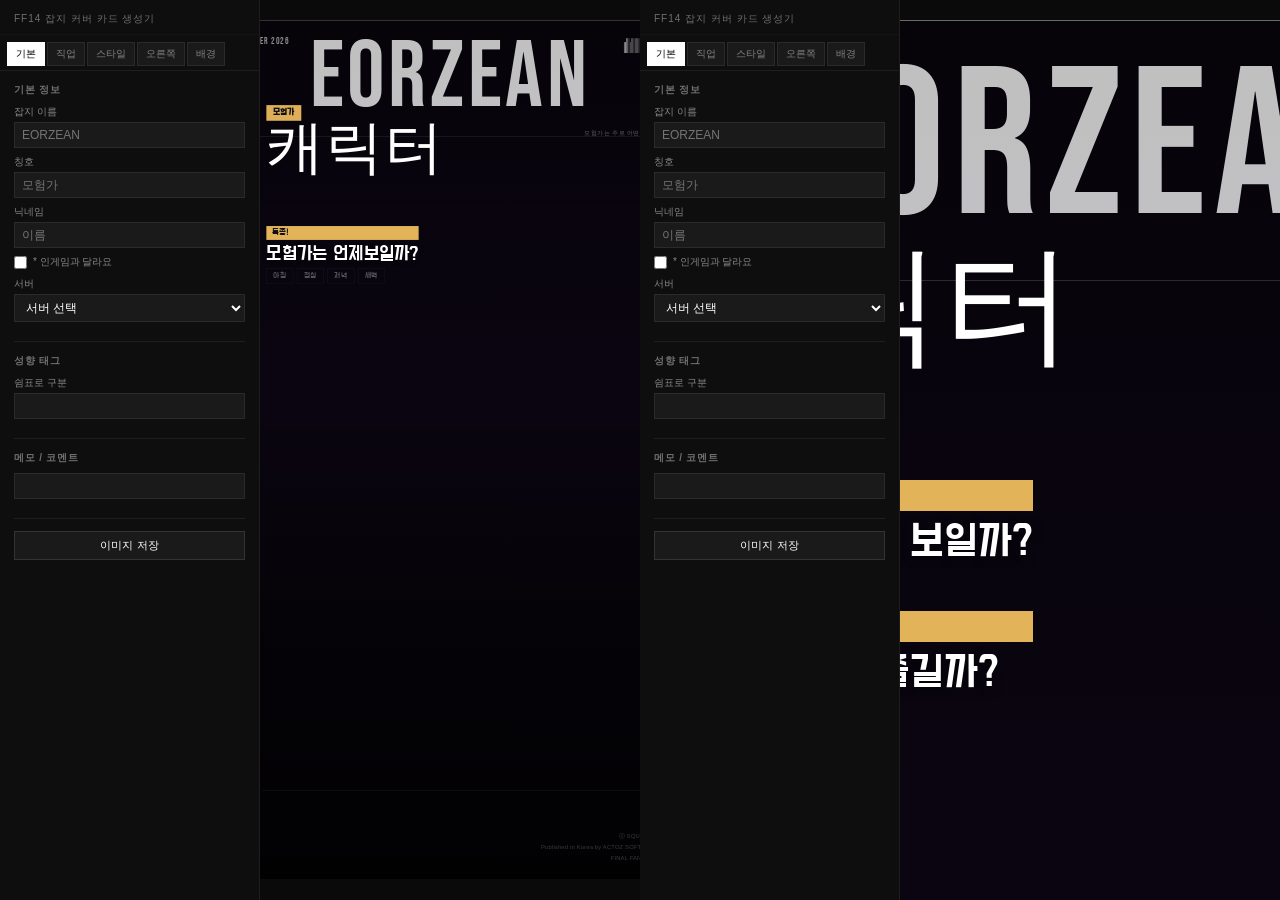
==== commit c1be982d: "Merge branch 'main' of https://github.com/afliate/ff14-ppcard" ====
--- a/index_fixed.html
+++ b/index_fixed.html
@@ -1,3 +1,927 @@
+<!DOCTYPE html>
+<html lang="ko">
+<head>
+<meta charset="UTF-8">
+<title>FF14 잡지 커버 카드 생성기</title>
+<link href="https://fonts.googleapis.com/css2?family=Do+Hyeon&family=Noto+Serif+KR:wght@400;700;900&family=Bebas+Neue&family=Noto+Sans+KR:wght@300;400;500&display=swap" rel="stylesheet">
+<script src="https://html2canvas.hertzen.com/dist/html2canvas.min.js"></script>
+<style>
+* { box-sizing: border-box; margin: 0; padding: 0; }
+
+body {
+  background: #111;
+  color: white;
+  font-family: 'Noto Sans KR', sans-serif;
+  display: flex;
+  height: 100vh;
+  overflow: hidden;
+}
+
+/* ══════════════════════════════
+   패널
+══════════════════════════════ */
+.panel {
+  width: 260px;
+  min-width: 260px;
+  background: #0e0e0e;
+  border-right: 1px solid #1e1e1e;
+  height: 100vh;
+  display: flex;
+  flex-direction: column;
+  font-family: sans-serif;
+}
+.panel-title {
+  font-size: 10px;
+  padding: 12px 14px 8px;
+  opacity: 0.4;
+  letter-spacing: 0.1em;
+  text-transform: uppercase;
+  border-bottom: 1px solid #1e1e1e;
+  flex-shrink: 0;
+}
+
+/* 탭 */
+.tab-bar {
+  display: flex;
+  flex-wrap: wrap;
+  gap: 2px;
+  padding: 7px 7px 4px;
+  border-bottom: 1px solid #1e1e1e;
+  flex-shrink: 0;
+}
+.tab-btn {
+  padding: 4px 8px;
+  background: #1a1a1a;
+  border: 1px solid #2a2a2a;
+  color: rgba(255,255,255,0.45);
+  cursor: pointer;
+  font-size: 10px;
+  font-family: sans-serif;
+  transition: all 0.12s;
+}
+.tab-btn:hover { background: #242424; color: rgba(255,255,255,0.7); }
+.tab-btn.active { background: white; color: black; border-color: white; }
+.tab-content { display: none; flex: 1; overflow-y: auto; padding: 12px 14px; }
+.tab-content.active { display: block; }
+
+.section { margin-bottom: 12px; padding-bottom: 12px; border-bottom: 1px solid #1e1e1e; }
+.section:last-child { border-bottom: none; }
+.section h3 { font-size: 10px; opacity: 0.4; margin-bottom: 8px; text-transform: uppercase; letter-spacing: 0.08em; }
+.field { display: flex; flex-direction: column; gap: 3px; margin-bottom: 7px; }
+.field label { font-size: 10px; opacity: 0.5; }
+.field input[type="text"],
+.field input[type="color"],
+.field input[type="range"],
+.field select {
+  width: 100%;
+  padding: 5px 7px;
+  background: #1a1a1a;
+  border: 1px solid #2a2a2a;
+  color: white;
+  font-size: 12px;
+  font-family: sans-serif;
+}
+.field input[type="color"] { height: 32px; padding: 2px; }
+.field input[type="range"] { padding: 4px 0; cursor: pointer; }
+.field select option { background: #1a1a1a; }
+input[type="file"] { font-size: 11px; color: #888; width: 100%; }
+.check-row { display: flex; align-items: center; gap: 6px; margin-top: 4px; }
+.check-row input[type="checkbox"] { cursor: pointer; }
+.check-row label { font-size: 10px; opacity: 0.5; cursor: pointer; }
+
+/* 직업 패널 */
+.job-section-header {
+  display: flex;
+  align-items: center;
+  justify-content: space-between;
+  cursor: pointer;
+  padding: 4px 0;
+  user-select: none;
+}
+.job-section-header span { font-size: 10px; opacity: 0.4; text-transform: uppercase; letter-spacing: 0.08em; }
+.job-section-body.collapsed { display: none; }
+.job-category { margin-bottom: 8px; }
+.job-title { font-size: 10px; opacity: 0.4; margin-bottom: 5px; }
+.job-subrow { display: flex; align-items: center; gap: 5px; margin-bottom: 4px; }
+.job-subtitle { width: 34px; font-size: 9px; opacity: 0.4; flex-shrink: 0; }
+.job-row { display: flex; flex-wrap: wrap; gap: 3px; }
+.job-icon {
+  width: 24px; height: 24px;
+  cursor: pointer;
+  filter: invert(1);
+  opacity: 0.35;
+  transition: opacity 0.1s;
+}
+.job-icon:hover { opacity: 0.75; }
+.job-icon.selected { opacity: 1; outline: 1px solid rgba(255,255,255,0.6); outline-offset: 1px; }
+.job-icon.main-selected { opacity: 1; outline: 2px solid #f5c518; outline-offset: 1px; }
+
+.main-job-select-grid { display: flex; flex-wrap: wrap; gap: 4px; margin-top: 4px; }
+.main-job-select-icon {
+  width: 28px; height: 28px;
+  cursor: pointer;
+  filter: invert(1);
+  opacity: 0.3;
+  transition: opacity 0.1s;
+}
+.main-job-select-icon:hover { opacity: 0.7; }
+.main-job-select-icon.selected { opacity: 1; outline: 2px solid #f5c518; outline-offset: 1px; }
+
+/* 플레이스타일 패널 */
+.playstyle-grid { display: flex; flex-wrap: wrap; gap: 4px; margin-top: 4px; }
+.ps-icon {
+  width: 28px; height: 28px;
+  cursor: pointer;
+  opacity: 0.3;
+  transition: opacity 0.1s;
+}
+.ps-icon:hover { opacity: 0.6; }
+.ps-icon.selected { opacity: 1; outline: 1px solid white; outline-offset: 1px; }
+
+/* 시간대 버튼 */
+.time-btn {
+  padding: 5px 10px;
+  background: #1a1a1a;
+  border: 1px solid #333;
+  color: white;
+  cursor: pointer;
+  font-size: 11px;
+}
+.time-btn.active { background: white; color: black; }
+
+.section button {
+  padding: 6px;
+  background: #1a1a1a;
+  border: 1px solid #333;
+  color: white;
+  cursor: pointer;
+  font-size: 11px;
+  flex: 1;
+}
+.section button:hover { background: #252525; }
+.save-btn {
+  width: 100%;
+  padding: 8px;
+  background: #1a1a1a;
+  border: 1px solid #444;
+  color: white;
+  cursor: pointer;
+  font-size: 12px;
+}
+.save-btn:hover { background: #252525; }
+
+/* ══════════════════════════════
+   미리보기
+══════════════════════════════ */
+.preview-container {
+  flex: 1;
+  display: flex;
+  justify-content: center;
+  align-items: flex-start;
+  overflow: hidden;
+  padding: 20px;
+  background: #0a0a0a;
+}
+.preview-wrapper { transform-origin: top center; }
+
+/* ══════════════════════════════
+   카드 본체
+══════════════════════════════ */
+.card {
+  position: relative;
+  overflow: hidden;
+  background: #0a0510;
+  font-family: 'Noto Sans KR', sans-serif;
+}
+.card.vertical   { width: 1080px; height: 1920px; }
+.card.horizontal { width: 1920px; height: 1080px; }
+
+.card .bg {
+  position: absolute; inset: 0;
+  width: 100%; height: 100%;
+  object-fit: cover; object-position: center top;
+  z-index: 0;
+}
+.card-overlay {
+  position: absolute; inset: 0;
+  background: linear-gradient(
+    to bottom,
+    rgba(0,0,0,0.45) 0%, rgba(0,0,0,0.1) 25%,
+    transparent 45%, rgba(0,0,0,0.55) 72%, rgba(0,0,0,0.88) 100%
+  );
+  z-index: 1; pointer-events: none;
+}
+
+/* 상단 */
+.card-top {
+  position: absolute;
+  top: 0; left: 0; right: 0; height: 110px;
+  display: flex; align-items: flex-start; justify-content: space-between;
+  padding: 36px 52px 0;
+  z-index: 10;
+}
+.card-date {
+  font-size: 20px; opacity: 0.55;
+  letter-spacing: 0.12em; font-family: 'Bebas Neue', sans-serif;
+}
+.barcode-area { display: flex; flex-direction: column; align-items: flex-end; gap: 4px; }
+.barcode-svg { width: 100px; height: 38px; }
+.barcode-label { font-size: 14px; opacity: 0.35; letter-spacing: 0.08em; font-family: 'Bebas Neue', sans-serif; }
+
+/* 메인 타이틀 */
+#mainTitle {
+  position: absolute;
+  top: 38px; left: 0; right: 0;
+  text-align: center;
+  font-family: 'Bebas Neue', sans-serif;
+  font-size: 210px; line-height: 0.88; letter-spacing: 8px;
+  color: white; opacity: 0.75;
+  z-index: 2; pointer-events: none; user-select: none;
+}
+
+/* 구분선 */
+.card-divider-top {
+  position: absolute; top: 260px; left: 48px; right: 48px;
+  height: 2px; background: linear-gradient(to right, transparent, rgba(255,255,255,0.3), transparent); z-index: 10;
+}
+.card-divider-bottom {
+  position: absolute; bottom: 200px; left: 120px; right: 48px;
+  height: 1px; background: rgba(255,255,255,0.1); z-index: 10;
+}
+
+/* 왼쪽 세로 */
+.card-left {
+  position: absolute;
+  left: 0; top: 120px; bottom: 0; width: 110px;
+  display: flex; flex-direction: column;
+  align-items: center; justify-content: flex-end;
+  padding-bottom: 50px; z-index: 10;
+}
+#subJobDisplay { display: flex; flex-direction: column; gap: 6px; align-items: center; margin-bottom: 16px; }
+.sub-job-row { display: flex; gap: 6px; }
+.job-card-icon-sub { width: 44px; height: 44px; filter: invert(1); opacity: 0.75; }
+.card-credit {
+  writing-mode: vertical-rl; text-orientation: mixed;
+  font-size: 13px; opacity: 0.28; letter-spacing: 0.06em;
+  font-family: sans-serif; line-height: 1.4; white-space: nowrap;
+}
+
+/* 오른쪽 영역 */
+.card-right {
+  position: absolute;
+  right: 48px; top: 180px; bottom: 60px; width: 230px;
+  display: flex; flex-direction: column; align-items: flex-end;
+  z-index: 10;
+}
+.main-job-area {
+  display: flex; flex-direction: column; align-items: center;
+  gap: 6px; margin-bottom: 18px;
+}
+#mainJobIcon {
+  width: 100px; height: 100px;
+  filter: brightness(1.8) drop-shadow(0 0 15px rgba(255,255,255,0.7));
+  display: none;
+}
+.main-job-label { font-size: 14px; opacity: 0.4; letter-spacing: 0.14em; font-family: 'Bebas Neue', sans-serif; }
+
+.ps-display-row { display: flex; flex-wrap: wrap; gap: 10px; margin-top: 4px; justify-content: flex-end; }
+.ps-display-item { display: flex; flex-direction: column; align-items: center; gap: 4px; }
+.ps-display-icon { width: 46px; height: 46px; opacity: 0.8; }
+.ps-display-name { font-size: 13px; opacity: 0.6; font-family: 'Noto Sans KR', sans-serif; white-space: nowrap; }
+
+.ps-section { margin-top: 28px; display: flex; flex-direction: column; gap: 10px; align-items: flex-end; }
+.ps-section-label { font-size: 14px; opacity: 0.35; letter-spacing: 0.06em; font-family: 'Bebas Neue', sans-serif; text-align: right; }
+
+.bottom-left {
+  position: absolute;
+  top: 190px; left: 100px;
+  z-index: 7;
+}
+.ingame-note { font-size: 16px; opacity: 0.38; letter-spacing: 0.04em; margin-bottom: 4px; font-family: sans-serif; }
+.feature-box {
+  display: inline-block;
+  background: var(--feat-label-bg, rgba(245, 195, 95, 0.92));
+  padding: 5px 14px; font-size: 20px; font-weight: bold;
+  letter-spacing: 0.08em; margin-bottom: 8px;
+  font-family: 'Do Hyeon', sans-serif;
+  color: #111;
+}
+#cardName { font-family: 'Bebas Neue', sans-serif; font-size: 130px; line-height: 0.88; letter-spacing: 2px; color: white; }
+#serverDisplay { font-size: 22px; opacity: 0.5; letter-spacing: 0.06em; font-family: 'Bebas Neue', sans-serif; margin-top: 10px; }
+
+.card-features-left {
+  position: absolute;
+  top: 460px; left: 130px;
+  z-index: 8;
+  display: flex; flex-direction: column; gap: 36px;
+  max-width: 460px;
+}
+.feature-block { display: flex; flex-direction: column; gap: 6px; }
+.feat-label {
+  display: inline-block;
+  background: var(--feat-label-bg, rgba(245, 195, 95, 0.92));
+  padding: 3px 12px; font-size: 20px;
+  font-family: 'Do Hyeon', sans-serif;
+  color: #111; letter-spacing: 0.06em; margin-bottom: 2px;
+}
+.feat-title {
+  font-size: 44px; line-height: 1.05;
+  font-family: 'Do Hyeon', sans-serif;
+  color: white; text-shadow: 1px 2px 10px rgba(0,0,0,0.6);
+}
+.feat-subtitle {
+  font-size: 20px; opacity: 0.65; line-height: 1.5;
+  font-family: 'Noto Sans KR', sans-serif; font-weight: 300;
+}
+
+.time-slots-card { display: flex; gap: 8px; flex-wrap: wrap; margin-top: 4px; }
+.time-slot-card {
+  padding: 4px 14px;
+  border: 1px solid rgba(255,255,255,0.2);
+  font-size: 18px; opacity: 0.3; letter-spacing: 0.06em;
+  font-family: 'Do Hyeon', sans-serif;
+}
+.time-slot-card.active {
+  border-color: white; opacity: 1;
+  background: rgba(255,255,255,0.08);
+}
+
+#cardTags { position: absolute; bottom: 130px; left: 120px; z-index: 10; display: flex; flex-wrap: wrap; gap: 6px; }
+.tag { border: 1px solid rgba(255,255,255,0.55); padding: 3px 12px; font-size: 16px; letter-spacing: 0.05em; font-family: sans-serif; }
+
+#cardMemo { position: absolute; bottom: 80px; left: 120px; font-size: 17px; opacity: 0.4; letter-spacing: 0.04em; font-family: sans-serif; z-index: 10; }
+
+#lineArt {
+  position: absolute; bottom: -40px; left: 50%; transform: translateX(-50%);
+  width: 620px; height: 620px; object-fit: contain;
+  filter: invert(1);
+  z-index: 5; pointer-events: none; display: none;
+}
+
+.copyright {
+  position: absolute; bottom: 36px; right: 52px;
+  font-size: 13px; opacity: 0.22; line-height: 1.9;
+  letter-spacing: 0.03em; font-family: sans-serif; text-align: right; z-index: 10;
+}
+</style>
+</head>
+<body>
+
+<!-- ══════════════ 패널 ══════════════ -->
+<div class="panel">
+  <div class="panel-title">FF14 잡지 커버 카드 생성기</div>
+  <div class="tab-bar">
+    <button class="tab-btn active" onclick="switchTab('tab-basic',this)">기본</button>
+    <button class="tab-btn" onclick="switchTab('tab-jobs',this)">직업</button>
+    <button class="tab-btn" onclick="switchTab('tab-style',this)">스타일</button>
+    <button class="tab-btn" onclick="switchTab('tab-right',this)">오른쪽</button>
+    <button class="tab-btn" onclick="switchTab('tab-bg',this)">배경</button>
+  </div>
+
+  <!-- 탭: 기본 -->
+  <div class="tab-content active" id="tab-basic">
+    <div class="section">
+      <h3>기본 정보</h3>
+      <div class="field">
+        <label>잡지 이름</label>
+        <input type="text" id="titleInput" oninput="updateCard()" placeholder="EORZEAN">
+      </div>
+      <div class="field">
+        <label>칭호</label>
+        <input type="text" id="titleBoxInput" oninput="updateCard()" placeholder="모험가">
+      </div>
+      <div class="field">
+        <label>닉네임</label>
+        <input type="text" id="nameInput" oninput="updateCard()" placeholder="이름">
+      </div>
+      <div class="check-row">
+        <input type="checkbox" id="ingameCheck" onchange="updateCard()">
+        <label for="ingameCheck">* 인게임과 달라요</label>
+      </div>
+      <div class="field" style="margin-top:8px;">
+        <label>서버</label>
+        <select id="serverInput" onchange="updateCard()">
+          <option value="">서버 선택</option>
+          <option>카벙클</option>
+          <option>초코보</option>
+          <option>모그리</option>
+          <option>톤베리</option>
+          <option>펜리르</option>
+        </select>
+      </div>
+    </div>
+    <div class="section">
+      <h3>성향 태그</h3>
+      <div class="field">
+        <label>쉼표로 구분</label>
+        <input type="text" id="tagInput" oninput="updateCard()">
+      </div>
+    </div>
+    <div class="section">
+      <h3>메모 / 코멘트</h3>
+      <div class="field">
+        <input type="text" id="memoInput" oninput="updateCard()">
+      </div>
+    </div>
+    <div class="section">
+      <button class="save-btn" onclick="saveImage()">이미지 저장</button>
+    </div>
+  </div>
+
+  <!-- 탭: 직업 -->
+  <div class="tab-content" id="tab-jobs">
+    <div class="section">
+      <h3>메인 직업</h3>
+      <div style="font-size:9px;opacity:0.35;margin-bottom:6px;">클릭으로 선택 / 다시 클릭하면 해제</div>
+      <div class="main-job-select-grid" id="mainJobSelect"></div>
+    </div>
+    <div class="section">
+      <div class="job-section-header" onclick="toggleJobSection()">
+        <span>보유 직업</span>
+        <span id="jobArrow" style="font-size:10px;opacity:0.4;">▼</span>
+      </div>
+      <div class="job-section-body" id="jobSectionBody">
+        <div style="display:flex;gap:6px;margin:6px 0;">
+          <button onclick="selectAllJobs()">전체 선택</button>
+          <button onclick="clearJobs()">전체 해제</button>
+        </div>
+        <div id="jobSelect"></div>
+      </div>
+    </div>
+  </div>
+
+  <!-- 탭: 스타일 (시간대 + 플레이스타일) -->
+  <div class="tab-content" id="tab-style">
+    <div class="section">
+      <h3>활동 시간대</h3>
+      <div style="font-size:9px;opacity:0.3;margin-bottom:6px;">왼쪽 블록에 표시됩니다</div>
+      <div style="display:flex;gap:5px;flex-wrap:wrap;">
+        <button class="time-btn" data-time="아침" onclick="toggleTime(this)">아침</button>
+        <button class="time-btn" data-time="점심" onclick="toggleTime(this)">점심</button>
+        <button class="time-btn" data-time="저녁" onclick="toggleTime(this)">저녁</button>
+        <button class="time-btn" data-time="새벽" onclick="toggleTime(this)">새벽</button>
+      </div>
+    </div>
+    <div class="section">
+      <h3>플레이 스타일</h3>
+      <div style="font-size:9px;opacity:0.3;margin-bottom:6px;">오른쪽에 아이콘+이름으로 표시됩니다</div>
+      <div class="playstyle-grid" id="playstyleSelect"></div>
+    </div>
+  </div>
+
+  <!-- 탭: 오른쪽 -->
+  <div class="tab-content" id="tab-right">
+    <div class="section">
+      <h3>특종 박스 색상</h3>
+      <div class="field">
+        <label>색상 선택</label>
+        <input type="color" id="featureLabelColor" value="#f5c35f" onchange="setFeatureLabelColor(this.value)">
+      </div>
+    </div>
+  </div>
+
+  <!-- 탭: 배경 -->
+  <div class="tab-content" id="tab-bg">
+    <div class="section">
+      <h3>배경 이미지</h3>
+      <input type="file" accept="image/*" onchange="loadBgImage(event)">
+      <div style="font-size:9px;opacity:0.3;margin-top:4px;">업로드 후 드래그로 위치 조정</div>
+    </div>
+    <div class="section">
+      <h3>라인아트 선택</h3>
+      <div style="font-size:9px;opacity:0.3;margin-bottom:6px;">created by SIREN · ko-fi.com/s/2e76352d92</div>
+      <div id="lineArtSelect" style="display:flex;flex-wrap:wrap;gap:4px;"></div>
+      <div style="margin-top:8px;">
+        <button onclick="clearLineArt()" style="width:100%;padding:6px;background:#1a1a1a;border:1px solid #333;color:white;cursor:pointer;font-size:11px;">라인아트 제거</button>
+      </div>
+    </div>
+    <div class="section">
+      <h3>라인아트 불투명도</h3>
+      <div class="field">
+        <label id="opacityLabel">70%</label>
+        <input type="range" id="lineArtOpacity" min="0" max="100" value="70" oninput="updateLineArtOpacity(this)">
+      </div>
+    </div>
+  </div>
+</div>
+
+
+<!-- ══════════════ 미리보기 ══════════════ -->
+<div class="preview-container">
+  <div class="preview-wrapper" id="previewWrapper">
+    <div class="card vertical" id="card">
+
+      <img class="bg" id="bgImage" src="">
+      <div class="card-overlay"></div>
+
+      <!-- 상단: 날짜(자동) + 바코드 -->
+      <div class="card-top">
+        <div class="card-date" id="cardDate"></div>
+        <div class="barcode-area">
+          <svg class="barcode-svg" id="barcodeSvg" viewBox="0 0 100 38"></svg>
+          <div class="barcode-label" id="barcodeLabel">FF14-PROFILE</div>
+        </div>
+      </div>
+
+      <!-- 메인 타이틀 (가운데) -->
+      <div id="mainTitle">EORZEAN</div>
+
+      <!-- 구분선 -->
+      <div class="card-divider-top"></div>
+
+      <!-- 칭호 + 닉네임 + 서버 -->
+      <div class="bottom-left">
+        <div class="ingame-note" id="ingameNote" style="display:none;">* 인게임과 달라요</div>
+        <div class="feature-box" id="featureBox">모험가</div>
+        <div id="cardName">캐릭터</div>
+        <div id="serverDisplay"></div>
+      </div>
+
+      <!-- 왼쪽 세로: 잡 아이콘 + 출처 -->
+      <div class="card-left">
+        <div id="subJobDisplay"></div>
+        <div class="card-credit">ⓒ SQUARE ENIX · Published in Korea by ACTOZ SOFT CO., LTD · FINAL FANTASY XIV</div>
+      </div>
+
+      <!-- 오른쪽: 메인잡 → 플레이스타일 -->
+      <div class="card-right">
+        <div class="main-job-area">
+          <img id="mainJobIcon" src="">
+          <div class="main-job-label">MAIN JOB</div>
+        </div>
+        <div class="ps-section">
+          <div class="ps-section-label">모험가는 주로 어떤걸 즐길까?</div>
+          <div class="ps-display-row" id="psDisplayRow"></div>
+        </div>
+      </div>
+
+      <!-- 왼쪽 특집 블록들 -->
+      <div class="card-features-left">
+        <div class="feature-block">
+          <div class="feat-label">특종!</div>
+          <div class="feat-title">모험가는 언제보일까?</div>
+          <div class="time-slots-card" id="timeSlotsCard"></div>
+        </div>
+      </div>
+
+      <!-- 하단 구분선 -->
+      <div class="card-divider-bottom"></div>
+
+      <!-- 성향 태그 -->
+      <div id="cardTags"></div>
+
+      <!-- 메모 -->
+      <div id="cardMemo"></div>
+
+      <!-- 라인아트 -->
+      <img id="lineArt" src="">
+
+      <!-- 저작권 -->
+      <div class="copyright">
+        ⓒ SQUARE ENIX<br>
+        Published in Korea by ACTOZ SOFT CO., LTD<br>
+        FINAL FANTASY XIV
+      </div>
+
+    </div>
+  </div>
+</div>
+
+
+<script>
+const jobCategories = {
+  "전투": {
+    "탱커": ["pld","war","drk","gnb"],
+    "힐러": ["whm","sch","ast","sge"],
+    "근딜": ["mnk","drg","nin","sam","rpr","vpr"],
+    "원딜": ["brd","mch","dnc"],
+    "마딜": ["blm","smn","rdm","pct","blu"]
+  }
+};
+
+const playstyleList = [
+  {id:1,label:"RP"},{id:2,label:"플레이어 이벤트"},{id:3,label:"레벨링"},
+  {id:4,label:"초보자"},{id:5,label:"부담 없이"},{id:6,label:"진지한 공략"},
+  {id:9,label:"제작"},{id:10,label:"채광/원예"},{id:11,label:"하우징"},
+  {id:12,label:"마물사냥"},{id:13,label:"보물찾기"},{id:14,label:"PvP"},
+  {id:15,label:"낚시"},{id:16,label:"작패유희"},{id:17,label:"악기 연주"},
+  {id:18,label:"장비 투영"},{id:19,label:"단체 자세"},{id:20,label:"골드 소서"},
+  {id:21,label:"대화 나누기"},{id:22,label:"메인 퀘스트"},{id:23,label:"필드 탐색"},
+  {id:24,label:"던전 탐색"},{id:25,label:"무인도 개척"},{id:26,label:"길 모으기"},
+  {id:27,label:"업적"},{id:28,label:"던전"},{id:29,label:"레이드"},
+  {id:30,label:"토벌전"},{id:31,label:"절 레이드"},{id:32,label:"딥 던전"},
+  {id:33,label:"무작위 임무"},{id:35,label:"멘토"},
+];
+
+let selectedJobs = [];
+let mainJob = null;
+let activeTimes = [];
+let selectedPlaystyles = [];
+
+function getAllJobsInOrder() {
+  const all = [];
+  Object.values(jobCategories).forEach(cat => {
+    if (Array.isArray(cat)) all.push(...cat);
+    else Object.values(cat).forEach(sub => all.push(...sub));
+  });
+  return all;
+}
+
+function switchTab(id, btn) {
+  document.querySelectorAll('.tab-content').forEach(el => el.classList.remove('active'));
+  document.querySelectorAll('.tab-btn').forEach(el => el.classList.remove('active'));
+  document.getElementById(id).classList.add('active');
+  btn.classList.add('active');
+}
+
+function getCurrentDate() {
+  const now = new Date();
+  const months = ["JANUARY","FEBRUARY","MARCH","APRIL","MAY","JUNE",
+                  "JULY","AUGUST","SEPTEMBER","OCTOBER","NOVEMBER","DECEMBER"];
+  return `${months[now.getMonth()]} ${now.getFullYear()}`;
+}
+
+function updateCard() {
+  document.getElementById("mainTitle").innerText =
+    (document.getElementById("titleInput").value || "EORZEAN").toUpperCase();
+
+  document.getElementById("cardDate").innerText = getCurrentDate();
+
+  document.getElementById("featureBox").innerText =
+    document.getElementById("titleBoxInput").value || "모험가";
+
+  const nameVal = document.getElementById("nameInput").value;
+  document.getElementById("cardName").innerText = nameVal || "캐릭터";
+  document.getElementById("barcodeLabel").innerText = (nameVal||"FF14").toUpperCase().slice(0,12);
+
+  document.getElementById("ingameNote").style.display =
+    document.getElementById("ingameCheck").checked ? "block" : "none";
+
+  document.getElementById("serverDisplay").innerText =
+    document.getElementById("serverInput").value || "";
+
+  const mainIcon = document.getElementById("mainJobIcon");
+  if (mainJob) {
+    mainIcon.src = `images/jobs/ffxivjobssvg_meteor/${mainJob}.svg`;
+    mainIcon.style.display = "block";
+  } else {
+    mainIcon.style.display = "none";
+  }
+
+  const allJobs = getAllJobsInOrder();
+  const subJobs = allJobs.filter(j => selectedJobs.includes(j) && j !== mainJob);
+  let subHtml = "";
+  for (let i = 0; i < subJobs.length; i += 2) {
+    subHtml += `<div class="sub-job-row">`;
+    subHtml += `<img class="job-card-icon-sub" src="images/jobs/ffxivjobssvg_meteor/${subJobs[i]}.svg">`;
+    if (subJobs[i+1]) subHtml += `<img class="job-card-icon-sub" src="images/jobs/ffxivjobssvg_meteor/${subJobs[i+1]}.svg">`;
+    subHtml += `</div>`;
+  }
+  document.getElementById("subJobDisplay").innerHTML = subHtml;
+
+  document.getElementById("psDisplayRow").innerHTML =
+    selectedPlaystyles.map(id => {
+      const num = String(id).padStart(2,"0");
+      const lbl = playstyleList.find(p=>p.id===id)?.label || "";
+      return `<div class="ps-display-item">
+        <img class="ps-display-icon" src="images/activity/1/${num}.png" title="${lbl}">
+        <span class="ps-display-name">${lbl}</span>
+      </div>`;
+    }).join("");
+
+  document.getElementById("timeSlotsCard").innerHTML =
+    ["아침","점심","저녁","새벽"]
+      .map(t => `<div class="time-slot-card ${activeTimes.includes(t)?'active':''}">${t}</div>`).join("");
+
+  document.getElementById("cardTags").innerHTML =
+    (document.getElementById("tagInput").value||"")
+      .split(",").map(t=>t.trim()).filter(t=>t)
+      .map(t=>`<span class="tag">${t}</span>`).join("");
+
+  document.getElementById("cardMemo").innerText =
+    document.getElementById("memoInput").value || "";
+}
+
+function drawBarcode() {
+  const svg = document.getElementById("barcodeSvg");
+  const bars = 36, w = 100, h = 38;
+  let html = "";
+  for (let i = 0; i < bars; i++) {
+    const x = (i/bars)*w;
+    const bw = Math.random()<0.35 ? 2.0 : 1.0;
+    const bh = Math.random()<0.18 ? h*0.65 : h*0.88;
+    html += `<rect x="${x.toFixed(1)}" y="${(h-bh).toFixed(1)}" width="${bw}" height="${bh.toFixed(1)}" fill="white" opacity="0.6"/>`;
+  }
+  svg.innerHTML = html;
+}
+
+function renderMainJobSelect() {
+  document.getElementById("mainJobSelect").innerHTML =
+    getAllJobsInOrder().map(job =>
+      `<img src="images/jobs/ffxivjobssvg/${job}.svg"
+            class="main-job-select-icon" id="mjs-${job}"
+            onclick="setMainJob('${job}')" title="${job}">`
+    ).join("");
+}
+
+function setMainJob(job) {
+  mainJob = (mainJob === job) ? null : job;
+  if (mainJob && !selectedJobs.includes(job)) { selectedJobs.push(job); updateSelectionUI(); }
+  document.querySelectorAll(".main-job-select-icon").forEach(el=>el.classList.remove("selected"));
+  if (mainJob) document.getElementById(`mjs-${mainJob}`)?.classList.add("selected");
+  updateCard();
+}
+
+function renderJobSelect() {
+  let html = "";
+  for (const category in jobCategories) {
+    const data = jobCategories[category];
+    html += `<div class="job-category"><div class="job-title">${category}</div>`;
+    for (const sub in data) {
+      html += `<div class="job-subrow"><div class="job-subtitle">${sub}</div><div class="job-row">`;
+      data[sub].forEach(job => {
+        html += `<img src="images/jobs/ffxivjobssvg/${job}.svg" class="job-icon" id="icon-${job}" onclick="toggleJob('${job}')" title="${job}">`;
+      });
+      html += `</div></div>`;
+    }
+    html += `</div>`;
+  }
+  document.getElementById("jobSelect").innerHTML = html;
+}
+
+function togglePlaystyle(id) {
+  if (selectedPlaystyles.includes(id)) {
+    selectedPlaystyles = selectedPlaystyles.filter(x=>x!==id);
+    document.getElementById(`ps-${id}`).classList.remove("selected");
+  } else {
+    selectedPlaystyles.push(id);
+    document.getElementById(`ps-${id}`).classList.add("selected");
+  }
+  updateCard();
+}
+
+function toggleJob(job) {
+  if (selectedJobs.includes(job)) {
+    selectedJobs = selectedJobs.filter(j=>j!==job);
+    if (mainJob === job) {
+      mainJob = null;
+      document.querySelectorAll(".main-job-select-icon").forEach(el=>el.classList.remove("selected"));
+    }
+  } else {
+    selectedJobs.push(job);
+  }
+  updateSelectionUI();
+  updateCard();
+}
+
+function updateSelectionUI() {
+  document.querySelectorAll(".job-icon").forEach(el => {
+    const job = el.id.replace("icon-","");
+    el.classList.remove("selected","main-selected");
+    if (job === mainJob) el.classList.add("main-selected");
+    else if (selectedJobs.includes(job)) el.classList.add("selected");
+  });
+}
+
+function selectAllJobs() { selectedJobs = getAllJobsInOrder(); updateSelectionUI(); updateCard(); }
+function clearJobs() {
+  selectedJobs = []; mainJob = null;
+  document.querySelectorAll(".main-job-select-icon").forEach(el=>el.classList.remove("selected"));
+  updateSelectionUI(); updateCard();
+}
+
+function toggleJobSection() {
+  const body = document.getElementById("jobSectionBody");
+  const arrow = document.getElementById("jobArrow");
+  body.classList.toggle("collapsed");
+  arrow.innerText = body.classList.contains("collapsed") ? "▶" : "▼";
+}
+
+function renderPlaystyleSelect() {
+  document.getElementById("playstyleSelect").innerHTML =
+    playstyleList.map(p => {
+      const num = String(p.id).padStart(2,"0");
+      return `<img src="images/activity/1/${num}.png" class="ps-icon" id="ps-${p.id}" onclick="togglePlaystyle(${p.id})" title="${p.label}">`;
+    }).join("");
+}
+
+function renderLineArtSelect() {
+  document.getElementById("lineArtSelect").innerHTML =
+    getAllJobsInOrder().map(job =>
+      `<img src="images/jobs/ffxivjobssvg/${job}.svg"
+            class="lineart-select-icon" id="la-${job}"
+            style="width:22px;height:22px;cursor:pointer;filter:invert(1);opacity:0.4;transition:opacity 0.1s;"
+            onclick="setLineArt('${job}')" title="${job}">`
+    ).join("");
+}
+
+function setLineArt(job) {
+  const la = document.getElementById("lineArt");
+  la.src = `images/jobs/CL/${job.toUpperCase()}.png`;
+  la.style.display = "block";
+  const opacity = document.getElementById("lineArtOpacity").value / 100;
+  la.style.opacity = opacity;
+  document.querySelectorAll(".lineart-select-icon").forEach(el => {
+    el.style.opacity = "0.4"; el.style.outline = "none";
+  });
+  const sel = document.getElementById(`la-${job}`);
+  if (sel) { sel.style.opacity = "1"; sel.style.outline = "1px solid white"; sel.style.outlineOffset = "1px"; }
+}
+
+function clearLineArt() {
+  const la = document.getElementById("lineArt");
+  la.style.display = "none"; la.src = "";
+  document.querySelectorAll(".lineart-select-icon").forEach(el => {
+    el.style.opacity = "0.4"; el.style.outline = "none";
+  });
+}
+
+function updateLineArtOpacity(input) {
+  document.getElementById("opacityLabel").innerText = input.value + "%";
+  const la = document.getElementById("lineArt");
+  if (la.style.display !== "none") la.style.opacity = input.value / 100;
+}
+
+function toggleTime(btn) {
+  const t = btn.dataset.time;
+  if (activeTimes.includes(t)) { activeTimes = activeTimes.filter(x=>x!==t); btn.classList.remove("active"); }
+  else { activeTimes.push(t); btn.classList.add("active"); }
+  updateCard();
+}
+
+function setFeatureLabelColor(color) {
+  const rgb = hexToRgb(color);
+  document.documentElement.style.setProperty("--feat-label-bg", `rgba(${rgb.r}, ${rgb.g}, ${rgb.b}, 0.92)`);
+}
+
+function hexToRgb(hex) {
+  const result = /^#?([a-f\d]{2})([a-f\d]{2})([a-f\d]{2})$/i.exec(hex);
+  return result ? {
+    r: parseInt(result[1], 16),
+    g: parseInt(result[2], 16),
+    b: parseInt(result[3], 16)
+  } : { r: 245, g: 195, b: 95 };
+}
+
+let bgPosX = 50, bgPosY = 50, isDragging = false, dragStartX, dragStartY;
+function loadBgImage(event) {
+  const file = event.target.files[0]; if (!file) return;
+  const reader = new FileReader();
+  reader.onload = e => {
+    const bg = document.getElementById("bgImage");
+    bg.src = e.target.result; bg.style.cursor = "grab";
+    bg.removeEventListener("mousedown", startDrag);
+    bg.addEventListener("mousedown", startDrag);
+  };
+  reader.readAsDataURL(file);
+}
+function startDrag(e) {
+  isDragging = true; dragStartX = e.clientX; dragStartY = e.clientY;
+  document.getElementById("bgImage").style.cursor = "grabbing";
+  document.addEventListener("mousemove", onDrag); document.addEventListener("mouseup", stopDrag);
+}
+function onDrag(e) {
+  if (!isDragging) return;
+  const card = document.getElementById("card");
+  bgPosX = Math.min(100, Math.max(0, bgPosX - (e.clientX - dragStartX) / card.offsetWidth * 100));
+  bgPosY = Math.min(100, Math.max(0, bgPosY - (e.clientY - dragStartY) / card.offsetHeight * 100));
+  document.getElementById("bgImage").style.objectPosition = `${bgPosX}% ${bgPosY}%`;
+  dragStartX = e.clientX; dragStartY = e.clientY;
+}
+function stopDrag() {
+  isDragging = false; document.getElementById("bgImage").style.cursor = "grab";
+  document.removeEventListener("mousemove", onDrag); document.removeEventListener("mouseup", stopDrag);
+}
+
+function fitPreview() {
+  const card = document.getElementById("card");
+  const container = document.querySelector(".preview-container");
+  const wrapper = document.getElementById("previewWrapper");
+  const cw = container.clientWidth - 40, ch = container.clientHeight - 40;
+  const cardW = card.classList.contains("vertical") ? 1080 : 1920;
+  const cardH = card.classList.contains("vertical") ? 1920 : 1080;
+  const scale = Math.min(cw / cardW, ch / cardH);
+  wrapper.style.transform = `scale(${scale})`;
+  wrapper.style.width = cardW + "px"; wrapper.style.height = cardH + "px";
+}
+function saveImage() {
+  html2canvas(document.getElementById("card"), { scale: 2 }).then(canvas => {
+    const link = document.createElement("a");
+    link.download = "ff14_cover_card.png"; link.href = canvas.toDataURL(); link.click();
+  });
+}
+
+renderJobSelect();
+renderMainJobSelect();
+renderLineArtSelect();
+renderPlaystyleSelect();
+drawBarcode();
+updateCard();
+fitPreview();
+window.addEventListener("resize", fitPreview);
+</script>
+</body>
+</html>
 <!DOCTYPE html>
 <html lang="ko">
 <head>
